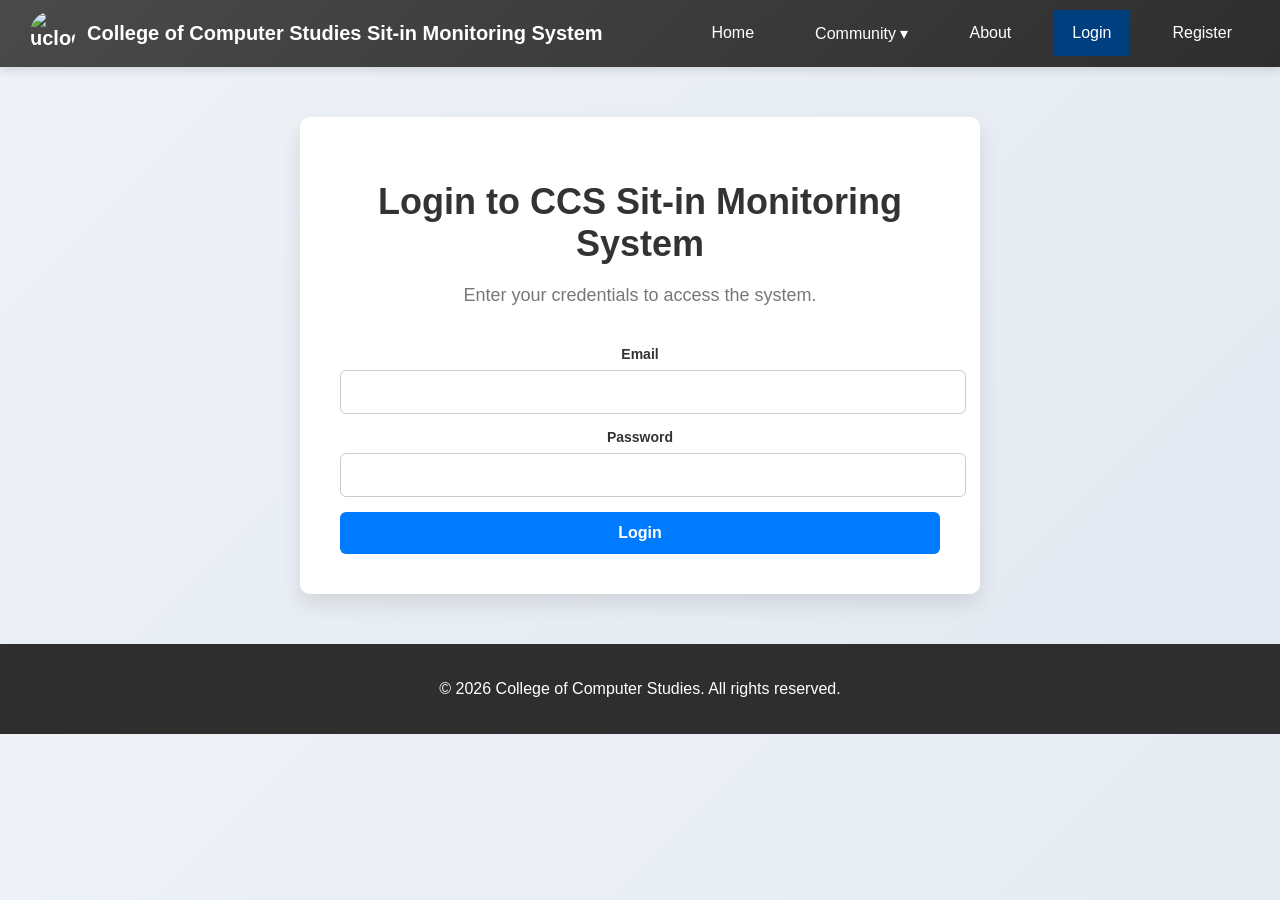
==== login.html @ c92f3364 "Improve UI/UX" ====
<!DOCTYPE html>
<html lang="en">
<head>
  <meta charset="UTF-8">
  <meta name="viewport" content="width=device-width, initial-scale=1.0">
  <title>CCS | Login</title>
  <link rel="stylesheet" href="styles.css">
  <link rel="icon" href="uclogo.png" type="image/png" />
  <style>
/* GENERAL STYLES */
body {
  margin: 0;
  font-family: Arial, Helvetica, sans-serif;
  background: linear-gradient(135deg, #eef2f7, #e3e9f1);
  position: relative;
  opacity: 0;
  animation: fadeIn 1s forwards;
}

/* Navbar Transition */
@keyframes fadeIn {
  from { opacity: 0; }
  to { opacity: 1; }
}

/* NAVBAR STYLES */
.topnav {
  display: flex;
  justify-content: space-between;
  align-items: center;
  background: linear-gradient(135deg, #4a4a4a, #2e2e2e);
  padding: 10px 30px;
  box-shadow: 0 4px 8px rgba(0, 0, 0, 0.1);
  position: relative;     /* establishes stacking context */
  z-index: 10000;        /* very high so it sits on top */
  perspective: 700px;    /* for 3D dropdown effect */
}

#title {
  display: flex;
  align-items: center;
  gap: 12px;
  color: white;
  font-weight: bold;
  font-size: 20px;
}

#uc {
  height: 45px;
  width: 45px;
  border-radius: 50%;
}

.topnavInside ul {
  list-style: none;
  margin: 0;
  padding: 0;
  display: flex;
  gap: 25px;
}

.topnavInside li {
  position: relative;
  perspective: 600px;  /* for child 3D */
}

.topnavInside a {
  display: block;
  color: white;
  padding: 14px 18px;
  text-decoration: none;
  font-size: 16px;
  font-weight: 500;
  transition: color 0.3s, background-color 0.3s, transform 0.3s;
  transform-style: preserve-3d;
}

.topnavInside a:hover {
  background-color: #0056b3;
  color: white;
  transform: rotateX(0deg) translateZ(5px);
}

.topnavInside a.active {
  background-color: #003f7f;
  color: white;
}

/* DROPDOWN MENU */
.dropdown-content {
  display: none;
  position: absolute;
  top: 38px;
  right: 0;  /* align to right edge of dropdown button */
  background: #fff;
  min-width: 160px;
  box-shadow: 0 15px 35px rgba(0,0,0,0.25);
  border-radius: 10px;
  overflow: hidden;
  transform: rotateX(-20deg) translateY(-6px);
  transform-origin: top center;
  opacity: 0;
  transition: transform 0.35s ease, opacity 0.35s ease;
  pointer-events: none;
  list-style: none;
  padding: 0;
  z-index: 11000; /* above navbar */
}

.dropdown:hover .dropdown-content {
  display: block;
  transform: rotateX(0deg) translateY(0);
  opacity: 1;
  pointer-events: auto;
}

.dropdown-content li {
  margin: 0;
  padding: 0;
}

.dropdown-content li a {
  display: block;
  padding: 10px 15px;
  font-size: 14px;
  color: #333;
  text-decoration: none;
  transition: background-color 0.3s, transform 0.3s;
  transform-style: preserve-3d;
}

.dropdown-content li a:hover {
  background-color: #f1f1f1;
  transform: translateZ(5px);
}

/* MAIN CONTENT STYLES */
.content {
  max-width: 600px;
  margin: 50px auto;
  padding: 40px;
  background: white;
  border-radius: 10px;
  box-shadow: 0 10px 20px rgba(0, 0, 0, 0.1);
  text-align: center;
  opacity: 0;
  animation: fadeInContent 1s forwards;
  position: relative;
  z-index: 1;  /* lower than navbar to allow dropdown over it */
}

@keyframes fadeInContent {
  0% { opacity: 0; }
  100% { opacity: 1; }
}

.content h1 {
  font-size: 36px;
  color: #333;
  margin-bottom: 20px;
  font-weight: 600;
  transition: transform 0.3s ease-in-out;
}

.content h1:hover {
  transform: translateY(-5px);
}

.content p {
  font-size: 18px;
  color: #777;
  margin-bottom: 40px;
}

/* FORM STYLES */
.login-form {
  display: flex;
  flex-direction: column;
  gap: 15px;
  align-items: center;
}

.form-group {
  width: 100%;
  display: flex;
  flex-direction: column;
}

.form-group label {
  font-size: 14px;
  color: #333;
  margin-bottom: 8px;
  font-weight: 600;
}

.form-group input {
  padding: 12px;
  font-size: 16px;
  border-radius: 6px;
  border: 1px solid #ccc;
  width: 100%;
  transition: 0.3s;
}

.form-group input:focus {
  border-color: #007bff;
  box-shadow: 0 0 6px rgba(0,123,255,0.3);
  outline: none;
}

.login-button {
  width: 100%;
  padding: 12px;
  background-color: #007bff;
  color: white;
  font-size: 16px;
  font-weight: bold;
  border: none;
  border-radius: 6px;
  cursor: pointer;
  transition: 0.3s;
}

.login-button:hover {
  background-color: #0056b3;
  transform: translateY(-5px);
}

/* FOOTER */
.footer {
  padding: 20px 0;
  text-align: center;
  background: #2e2e2e;
  color: white;
}

/* Watermark */
body::before {
  content: "";
  position: fixed;
  top: 50%;
  left: 50%;
  width: 400px;
  height: 400px;
  background: url('ucmainccslogo.png') no-repeat center center;
  background-size: contain;
  opacity: 0.1;
  transform: translate(-50%, -50%);
  pointer-events: none;
  z-index: 0;
}

/* MOBILE RESPONSIVE STYLES */
@media (max-width: 768px) {
  .topnav {
    flex-direction: column;
    padding: 20px;
  }

  .topnavInside ul {
    flex-direction: column;
    width: 100%;
  }

  .topnavInside a {
    padding: 12px;
  }

  .content {
    width: 90%;
    padding: 30px;
  }

  .button-group {
    flex-direction: column;
    gap: 20px;
  }

  .button-group button,
  .button-group a {
    width: 100%;
    padding: 12px;
  }
}

  </style>
</head>
<body>

  <!-- NAVBAR -->
  <div class="topnav">
    <div id="title">
      <img src="uclogo.png" alt="uclogo" id="uc">
      <span>College of Computer Studies Sit-in Monitoring System</span>
    </div>
    <div class="topnavInside">
      <ul>
        <li><a href="index.html">Home</a></li>
        <li class="dropdown">
          <a href="#">Community &#9662;</a>
          <ul class="dropdown-content">
            <li><a href="events.html">Events</a></li>
            <li><a href="clubs.html">Clubs</a></li>
            <li><a href="forum.html">Forum</a></li>
          </ul>
        </li>
        <li><a href="#">About</a></li>
        <li><a class="active" href="login.html">Login</a></li>
        <li><a href="register.html">Register</a></li>
      </ul>
    </div>
  </div>

  <!-- MAIN CONTENT -->
  <div class="content">
    <h1>Login to CCS Sit-in Monitoring System</h1>
    <p>Enter your credentials to access the system.</p>

    <!-- LOGIN FORM -->
    <form class="login-form" action="login.php" method="POST">
      <div class="form-group">
        <label for="email">Email</label>
        <input type="email" id="email" name="email" required>
      </div>

      <div class="form-group">
        <label for="password">Password</label>
        <input type="password" id="password" name="password" required>
      </div>

      <button type="submit" class="login-button">Login</button>
    </form>
  </div>

  <!-- FOOTER -->
  <div class="footer">
    <p>&copy; 2026 College of Computer Studies. All rights reserved.</p>
  </div>

</body>
</html>
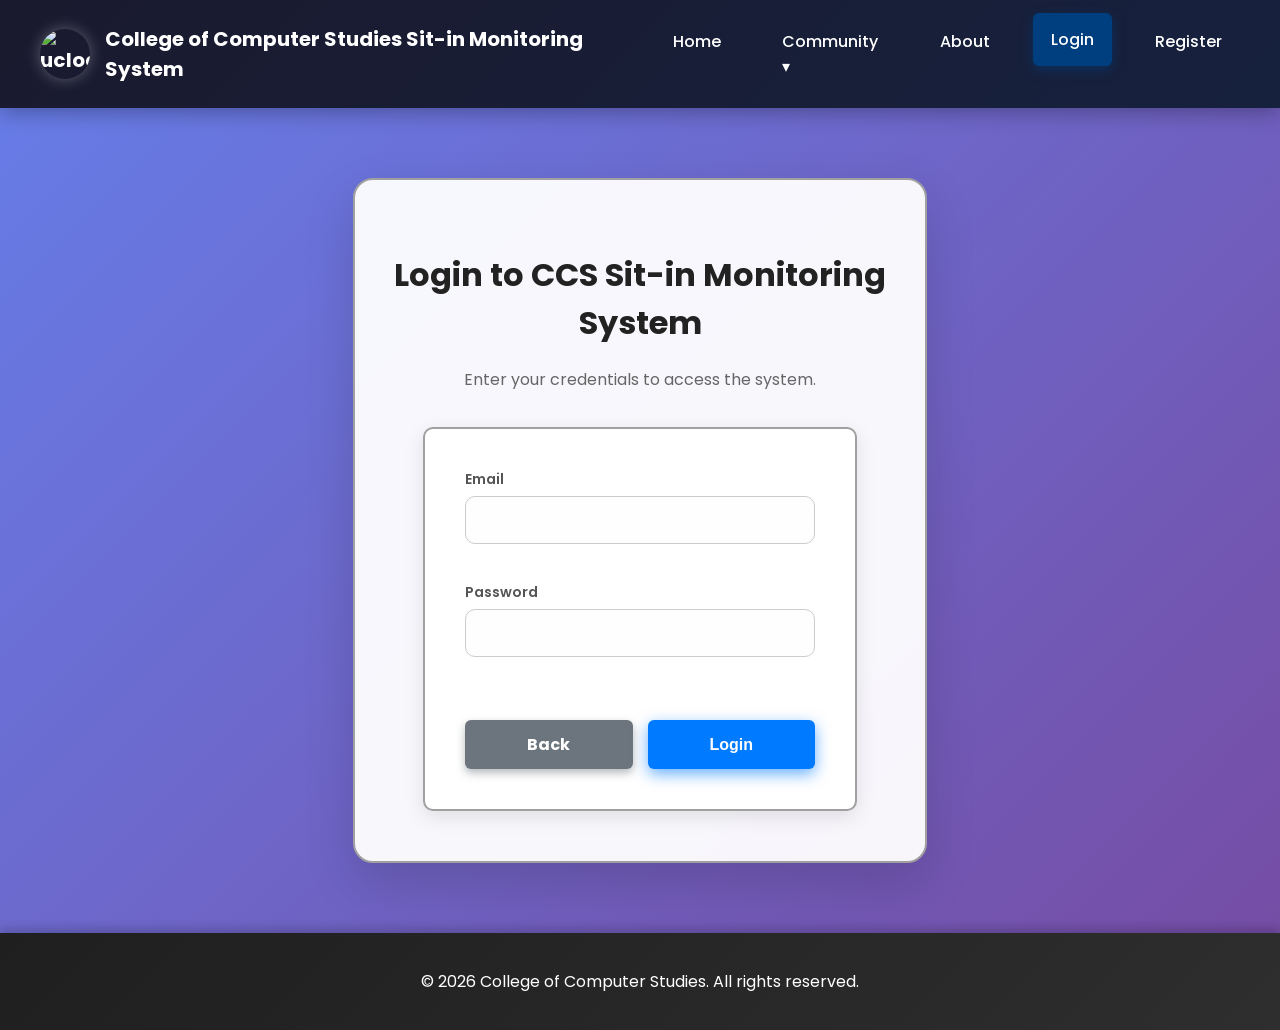
==== commit 51ed2761: "Updated April 2, 2026" ====
--- a/login.html
+++ b/login.html
@@ -6,49 +6,55 @@
   <title>CCS | Login</title>
   <link rel="stylesheet" href="styles.css">
   <link rel="icon" href="uclogo.png" type="image/png" />
+  <link href="https://fonts.googleapis.com/css2?family=Poppins:wght@300;400;500;600;700&display=swap" rel="stylesheet">
   <style>
-/* GENERAL STYLES */
+/* ===== GENERAL STYLES ===== */
 body {
   margin: 0;
-  font-family: Arial, Helvetica, sans-serif;
-  background: linear-gradient(135deg, #eef2f7, #e3e9f1);
+  font-family: 'Poppins', sans-serif;
+  background: linear-gradient(135deg, #667eea 0%, #764ba2 100%);
+  min-height: 100vh;
   position: relative;
-  opacity: 0;
-  animation: fadeIn 1s forwards;
-}
-
-/* Navbar Transition */
-@keyframes fadeIn {
-  from { opacity: 0; }
-  to { opacity: 1; }
-}
-
-/* NAVBAR STYLES */
+  overflow-x: hidden;
+  color: #333;
+}
+
+/* ===== NAVBAR ===== */
 .topnav {
   display: flex;
   justify-content: space-between;
   align-items: center;
-  background: linear-gradient(135deg, #4a4a4a, #2e2e2e);
-  padding: 10px 30px;
-  box-shadow: 0 4px 8px rgba(0, 0, 0, 0.1);
-  position: relative;     /* establishes stacking context */
-  z-index: 10000;        /* very high so it sits on top */
-  perspective: 700px;    /* for 3D dropdown effect */
+  background: linear-gradient(135deg, #1a1a2e 0%, #16213e 100%);
+  padding: 15px 40px;
+  box-shadow: 0 4px 20px rgba(0,0,0,0.3);
+  position: sticky;
+  top: 0;
+  z-index: 1000;
 }
 
 #title {
   display: flex;
   align-items: center;
-  gap: 12px;
-  color: white;
-  font-weight: bold;
+  gap: 15px;
+  color: white;
+  font-weight: 700;
   font-size: 20px;
 }
 
 #uc {
-  height: 45px;
-  width: 45px;
+  height: 50px;
+  width: 50px;
   border-radius: 50%;
+  transition: transform 0.4s ease;
+  box-shadow: 0 0 15px rgba(255,255,255,0.3);
+}
+
+#uc:hover {
+  transform: rotate(360deg) scale(1.1);
+}
+
+#uc:hover {
+  transform: rotate(15deg) scale(1.05);
 }
 
 .topnavInside ul {
@@ -61,7 +67,7 @@
 
 .topnavInside li {
   position: relative;
-  perspective: 600px;  /* for child 3D */
+  perspective: 600px;
 }
 
 .topnavInside a {
@@ -71,94 +77,97 @@
   text-decoration: none;
   font-size: 16px;
   font-weight: 500;
-  transition: color 0.3s, background-color 0.3s, transform 0.3s;
+  border-radius: 6px;
+  transition: 
+    color 0.3s ease, 
+    background-color 0.3s ease,
+    box-shadow 0.3s ease,
+    transform 0.3s ease;
   transform-style: preserve-3d;
 }
 
 .topnavInside a:hover {
   background-color: #0056b3;
   color: white;
-  transform: rotateX(0deg) translateZ(5px);
+  transform: translateY(-3px);
+  box-shadow: 0 6px 15px rgba(0, 86, 179, 0.6);
 }
 
 .topnavInside a.active {
   background-color: #003f7f;
   color: white;
-}
-
-/* DROPDOWN MENU */
+  transform: translateY(-2px);
+  box-shadow: 0 4px 12px rgba(0, 63, 127, 0.5);
+}
+
+/* ===== DROPDOWN MENU ===== */
 .dropdown-content {
   display: none;
   position: absolute;
-  top: 38px;
-  right: 0;  /* align to right edge of dropdown button */
+  top: 40px;
+  right: 0;
   background: #fff;
-  min-width: 160px;
+  min-width: 180px;
   box-shadow: 0 15px 35px rgba(0,0,0,0.25);
   border-radius: 10px;
   overflow: hidden;
-  transform: rotateX(-20deg) translateY(-6px);
-  transform-origin: top center;
   opacity: 0;
+  transform: translateY(-10px);
   transition: transform 0.35s ease, opacity 0.35s ease;
   pointer-events: none;
   list-style: none;
   padding: 0;
-  z-index: 11000; /* above navbar */
+  z-index: 1100;
 }
 
 .dropdown:hover .dropdown-content {
   display: block;
-  transform: rotateX(0deg) translateY(0);
+  transform: translateY(0);
   opacity: 1;
   pointer-events: auto;
 }
 
-.dropdown-content li {
-  margin: 0;
-  padding: 0;
-}
-
 .dropdown-content li a {
   display: block;
-  padding: 10px 15px;
+  padding: 12px 18px;
   font-size: 14px;
   color: #333;
   text-decoration: none;
-  transition: background-color 0.3s, transform 0.3s;
-  transform-style: preserve-3d;
+  transition: background 0.3s, transform 0.3s, color 0.3s;
+  border-left: 3px solid transparent;
 }
 
 .dropdown-content li a:hover {
-  background-color: #f1f1f1;
-  transform: translateZ(5px);
-}
-
-/* MAIN CONTENT STYLES */
+  background: #f1f1f1;
+  color: #007bff;
+  transform: translateX(5px);
+  border-left-color: #007bff;
+}
+
+/* ===== MAIN CONTENT ===== */
 .content {
-  max-width: 600px;
-  margin: 50px auto;
-  padding: 40px;
-  background: white;
-  border-radius: 10px;
-  box-shadow: 0 10px 20px rgba(0, 0, 0, 0.1);
+  max-width: 500px;
+  margin: 70px auto;
+  padding: 50px 35px;
+  background: rgba(255,255,255,0.95);
+  border-radius: 20px;
+  box-shadow: 0 20px 50px rgba(0,0,0,0.15);
   text-align: center;
-  opacity: 0;
-  animation: fadeInContent 1s forwards;
   position: relative;
-  z-index: 1;  /* lower than navbar to allow dropdown over it */
+  z-index: 1;
+  animation: fadeInContent 1s ease forwards;
 }
 
 @keyframes fadeInContent {
-  0% { opacity: 0; }
-  100% { opacity: 1; }
+  0% { opacity: 0; transform: translateY(-15px); }
+  100% { opacity: 1; transform: translateY(0); }
 }
 
 .content h1 {
-  font-size: 36px;
-  color: #333;
+  font-size: 32px;
+  color: #222;
   margin-bottom: 20px;
-  font-weight: 600;
+  font-weight: 700;
   transition: transform 0.3s ease-in-out;
 }
 
@@ -167,74 +176,109 @@
 }
 
 .content p {
-  font-size: 18px;
-  color: #777;
-  margin-bottom: 40px;
-}
-
-/* FORM STYLES */
+  font-size: 16px;
+  color: #666;
+  margin-bottom: 35px;
+  user-select: none;
+}
+
+/* ===== FORM STYLES ===== */
 .login-form {
   display: flex;
   flex-direction: column;
-  gap: 15px;
-  align-items: center;
+  gap: 20px;
+  text-align: left;
 }
 
 .form-group {
+  display: flex;
+  flex-direction: column;
+  align-items: stretch;
   width: 100%;
-  display: flex;
-  flex-direction: column;
-}
-
-.form-group label {
-  font-size: 14px;
-  color: #333;
-  margin-bottom: 8px;
-  font-weight: 600;
 }
 
 .form-group input {
-  padding: 12px;
+  width: 100%;
+  padding: 14px 16px;
   font-size: 16px;
-  border-radius: 6px;
-  border: 1px solid #ccc;
-  width: 100%;
-  transition: 0.3s;
+  border-radius: 10px;
+  border: 1.8px solid #ccc;
+  background: #fefefe;
+  box-sizing: border-box;
 }
 
 .form-group input:focus {
   border-color: #007bff;
-  box-shadow: 0 0 6px rgba(0,123,255,0.3);
+  box-shadow: 0 0 10px rgba(0,123,255,0.4);
   outline: none;
 }
 
+.form-group label {
+  margin-bottom: 6px;
+  font-size: 14px;
+  color: #555;
+  font-weight: 600;
+  text-align: left;
+}
+
+/* ===== BUTTONS ===== */
+.button-group {
+  display: flex;
+  gap: 15px;
+  justify-content: flex-end;
+  margin-top: 25px;
+}
+
+.back-btn {
+  padding: 12px 20px;
+  background: #6c757d;
+  color: white;
+  border-radius: 8px;
+  text-decoration: none;
+  font-weight: 600;
+  box-shadow: 0 4px 8px rgba(108, 117, 125, 0.5);
+  transition: all 0.3s ease;
+  user-select: none;
+}
+
+.back-btn:hover {
+  background: #5a6268;
+  box-shadow: 0 6px 12px rgba(90, 98, 104, 0.7);
+  transform: translateY(-3px) scale(1.05);
+}
+
 .login-button {
-  width: 100%;
-  padding: 12px;
-  background-color: #007bff;
+  padding: 12px 22px;
+  background: linear-gradient(135deg, #007bff, #004aad);
   color: white;
   font-size: 16px;
-  font-weight: bold;
+  font-weight: 700;
   border: none;
-  border-radius: 6px;
+  border-radius: 8px;
   cursor: pointer;
-  transition: 0.3s;
+  box-shadow: 0 5px 15px rgba(0, 123, 255, 0.6);
+  transition: all 0.3s ease;
+  user-select: none;
 }
 
 .login-button:hover {
-  background-color: #0056b3;
-  transform: translateY(-5px);
-}
-
-/* FOOTER */
+  background: linear-gradient(135deg, #0056b3, #003f7f);
+  box-shadow: 0 7px 20px rgba(0, 86, 179, 0.8);
+  transform: translateY(-3px) scale(1.05);
+}
+
+/* ===== FOOTER ===== */
 .footer {
+  text-align: center;
   padding: 20px 0;
-  text-align: center;
-  background: #2e2e2e;
-  color: white;
-}
-
-/* Watermark */
+  background: linear-gradient(135deg, #1f1f1f, #2e2e2e);
+  color: white;
+  margin-top: 50px;
+  box-shadow: 0 -4px 10px rgba(0,0,0,0.2);
+  user-select: none;
+}
+
+/* ===== WATERMARK ===== */
 body::before {
   content: "";
   position: fixed;
@@ -244,45 +288,32 @@
   height: 400px;
   background: url('ucmainccslogo.png') no-repeat center center;
   background-size: contain;
-  opacity: 0.1;
+  opacity: 0.05;
   transform: translate(-50%, -50%);
   pointer-events: none;
   z-index: 0;
 }
 
-/* MOBILE RESPONSIVE STYLES */
+/* ===== RESPONSIVE ===== */
 @media (max-width: 768px) {
+  .content {
+    width: 90%;
+    padding: 35px 25px;
+  }
+  .button-group {
+    flex-direction: column;
+    gap: 15px;
+    justify-content: center;
+  }
+  .topnavInside ul {
+    flex-direction: column;
+    gap: 12px;
+  }
   .topnav {
     flex-direction: column;
-    padding: 20px;
+    padding: 15px;
   }
-
-  .topnavInside ul {
-    flex-direction: column;
-    width: 100%;
-  }
-
-  .topnavInside a {
-    padding: 12px;
-  }
-
-  .content {
-    width: 90%;
-    padding: 30px;
-  }
-
-  .button-group {
-    flex-direction: column;
-    gap: 20px;
-  }
-
-  .button-group button,
-  .button-group a {
-    width: 100%;
-    padding: 12px;
-  }
-}
-
+}
   </style>
 </head>
 <body>
@@ -315,7 +346,7 @@
   <div class="content">
     <h1>Login to CCS Sit-in Monitoring System</h1>
     <p>Enter your credentials to access the system.</p>
-
+    
     <!-- LOGIN FORM -->
     <form class="login-form" action="login.php" method="POST">
       <div class="form-group">
@@ -328,7 +359,11 @@
         <input type="password" id="password" name="password" required>
       </div>
 
-      <button type="submit" class="login-button">Login</button>
+      <!-- BUTTONS CONTAINER -->
+      <div class="button-group">
+        <a href="index.html" class="back-btn">Back</a>
+        <button type="submit" class="login-button">Login</button>
+      </div>
     </form>
   </div>
 
--- a/styles.css
+++ b/styles.css
@@ -0,0 +1,374 @@
+/* GENERAL */
+body{
+  margin: 0;
+  font-family: Arial, Helvetica, sans-serif;
+  background-color: #f4f4f4;
+    position: relative;
+}
+
+/* NAVBAR */
+.topnav{
+  display: flex;
+  justify-content: space-between;
+  align-items: center;
+  background-color: #a0a0a0;
+  padding: 0 20px;
+}
+
+#title{
+  display: flex;
+  align-items: center;
+  gap: 8px;
+  color: white;
+  font-weight: bold;
+  font-size: 16px;
+}
+
+#uc{
+  height: 35px;
+  width: 35px;
+  border-radius: 50%;
+}
+
+/* Watermark for index.html */
+body::before {
+  content: "";
+  position: fixed; /* stays in place while scrolling */
+  top: 50%;
+  left: 50%;
+  width: 400px; /* adjust size */
+  height: 400px; /* adjust size */
+  background: url('ucmainccslogo.png') no-repeat center center;
+  background-size: contain;
+  opacity: 0.1; /* faint watermark */
+  transform: translate(-50%, -50%);
+  pointer-events: none; /* allows clicking on content */
+  z-index: 0;
+}
+
+/* Ensure main content stays above watermark */
+.topnav, .content, .footer {
+  position: relative;
+  z-index: 1;
+}
+
+/* NAVIGATION LINKS */
+.topnavInside ul{
+  list-style: none;
+  margin: 0;
+  padding: 0;
+  display: flex;
+}
+
+.topnavInside li{
+  position: relative;
+}
+
+.topnavInside a{
+  display: block;
+  color: #f2f2f2;
+  padding: 14px 16px;
+  text-decoration: none;
+  font-size: 17px;
+  transition: 0.3s;
+}
+
+.topnavInside a:hover{
+  background-color: #ddd;
+  color: black;
+}
+
+.topnavInside a.active{
+  background-color: #3e3f3e;
+  color: white;
+}
+
+/* DROPDOWN */
+.dropdown-content{
+  display: none;
+  position: absolute;
+  background-color: #f9f9f9;
+  min-width: 150px;
+  box-shadow: 0 4px 8px rgba(0,0,0,0.2);
+  top: 100%;
+  left: 0;
+  border-radius: 5px;
+  z-index: 1;
+}
+
+.dropdown-content li a{
+  color: black;
+  padding: 12px 16px;
+  display: block;
+}
+
+.dropdown-content li a:hover{
+  background-color: #ddd;
+}
+
+.dropdown:hover .dropdown-content{
+  display: block;
+}
+
+/* REGISTER PAGE CONTAINER */
+.content{
+  max-width: 700px;
+  margin: 60px auto;
+  padding: 30px;
+  border: 2px solid #a0a0a0;
+  border-radius: 8px;
+  background-color: #fff;
+  box-shadow: 0 4px 10px rgba(0,0,0,0.1);
+  text-align: center;
+}
+
+/* FORM STYLE */
+form{
+  max-width: 600px;
+  margin: auto;
+}
+
+/* FORM ROW */
+.form-row{
+  display: flex;
+  align-items: center;
+  margin-bottom: 16px;
+}
+
+.form-row label{
+  width: 150px;
+  font-weight: bold;
+  color: #333;
+}
+
+.form-row input{
+  flex: 1;
+  padding: 10px;
+  border: 1px solid #ccc;
+  border-radius: 6px;
+  transition: 0.3s;
+}
+
+.form-row input:focus{
+  border-color: #007bff;
+  box-shadow: 0 0 6px rgba(0,123,255,0.3);
+  outline: none;
+}
+
+/* BUTTON GROUP */
+.button-group{
+  display: flex;
+  gap: 10px;
+  margin-top: 10px;
+}
+
+/* SAME SIZE BUTTONS */
+.button-group a,
+.button-group button{
+  flex: 1;
+  padding: 12px;
+  text-align: center;
+  font-size: 16px;
+  font-weight: bold;
+  border: none;
+  border-radius: 6px;
+  cursor: pointer;
+  text-decoration: none;
+}
+
+/* REGISTER BUTTON */
+.button-group button{
+  background: #007bff;
+  color: white;
+  transition: 0.3s;
+}
+
+.button-group button:hover{
+  background: #0056b3;
+}
+
+/* BACK BUTTON */
+.back-btn{
+  background: #6c757d;
+  color: white;
+}
+
+.back-btn:hover{
+  background: #545b62;
+}
+
+/* LOGIN PAGE */
+.login-container{
+  display: flex;
+  justify-content: center;
+  align-items: center;
+  height: calc(100vh - 70px);
+  padding: 20px;
+}
+
+.login-form{
+  background: #fff;
+  padding: 40px;
+  width: 350px;
+  border-radius: 10px;
+  border: 2px solid #a0a0a0;
+  box-shadow: 0 6px 20px rgba(0,0,0,0.1);
+}
+
+.login-form h2{
+  text-align: center;
+  margin-bottom: 25px;
+}
+
+/* FORM GROUP */
+.form-group{
+  margin-bottom: 18px;
+}
+
+.form-group label{
+  display: block;
+  margin-bottom: 6px;
+  font-weight: bold;
+}
+
+.form-group input{
+  width: 100%;
+  padding: 10px;
+  border-radius: 6px;
+  border: 1px solid #ccc;
+  transition: 0.3s;
+}
+
+.form-group input:focus{
+  border-color: #007bff;
+  box-shadow: 0 0 6px rgba(0,123,255,0.3);
+  outline: none;
+}
+
+/* LOGIN BUTTON */
+.login-form button{
+  width: 100%;
+  padding: 12px;
+  background: #007bff;
+  color: white;
+  border: none;
+  border-radius: 6px;
+  font-size: 16px;
+  font-weight: bold;
+  cursor: pointer;
+  transition: 0.3s;
+}
+
+.login-form button:hover{
+  background: #0056b3;
+}
+
+/* REGISTER LINK */
+.register-link{
+  text-align: center;
+  margin-top: 15px;
+}
+
+.register-link a{
+  color: #007bff;
+  text-decoration: none;
+}
+
+.register-link a:hover{
+  text-decoration: underline;
+}
+
+/* ===== PROFILE PAGE ===== */
+.profile-card {
+    max-width: 600px;
+    margin: 60px auto;
+    background: #fff;
+    border-radius: 15px;
+    box-shadow: 0 8px 20px rgba(0,0,0,0.2);
+    padding: 40px 30px;
+    text-align: center;
+    font-family: Arial, Helvetica, sans-serif;
+}
+
+.profile-banner {
+    width: 100%;
+    background-color: #007bff;
+    border-radius: 15px 15px 0 0;
+    padding: 20px 0;
+    margin: -40px -30px 30px -30px;
+    color: white;
+    font-size: 22px;
+    font-weight: bold;
+}
+
+.profile-card h2 {
+    margin-bottom: 25px;
+    font-size: 26px;
+    color: #333;
+}
+
+.profile-card p {
+    font-size: 16px;
+    margin: 10px 0;
+    color: #555;
+    text-align: left;
+}
+
+.profile-card p strong {
+    width: 120px;
+    display: inline-block;
+    color: #333;
+}
+
+.logout-btn {
+    display: inline-block;
+    margin-top: 25px;
+    padding: 12px 25px;
+    background: #ff4b5c;
+    color: #fff;
+    font-weight: bold;
+    border-radius: 8px;
+    text-decoration: none;
+    transition: 0.3s;
+}
+
+.logout-btn:hover {
+    background: #e03d4f;
+}
+
+/* MOBILE RESPONSIVE */
+@media (max-width:768px){
+
+  .topnav{
+    flex-direction: column;
+    align-items: flex-start;
+  }
+
+  .topnavInside ul{
+    flex-direction: column;
+    width: 100%;
+  }
+
+  .topnavInside a{
+    padding: 12px;
+  }
+
+  .form-row{
+    flex-direction: column;
+    align-items: flex-start;
+  }
+
+  .form-row label{
+    width: 100%;
+    margin-bottom: 5px;
+  }
+
+  .login-form{
+    width: 100%;
+  }
+
+  .content{
+    width: 90%;
+  }
+
+}
